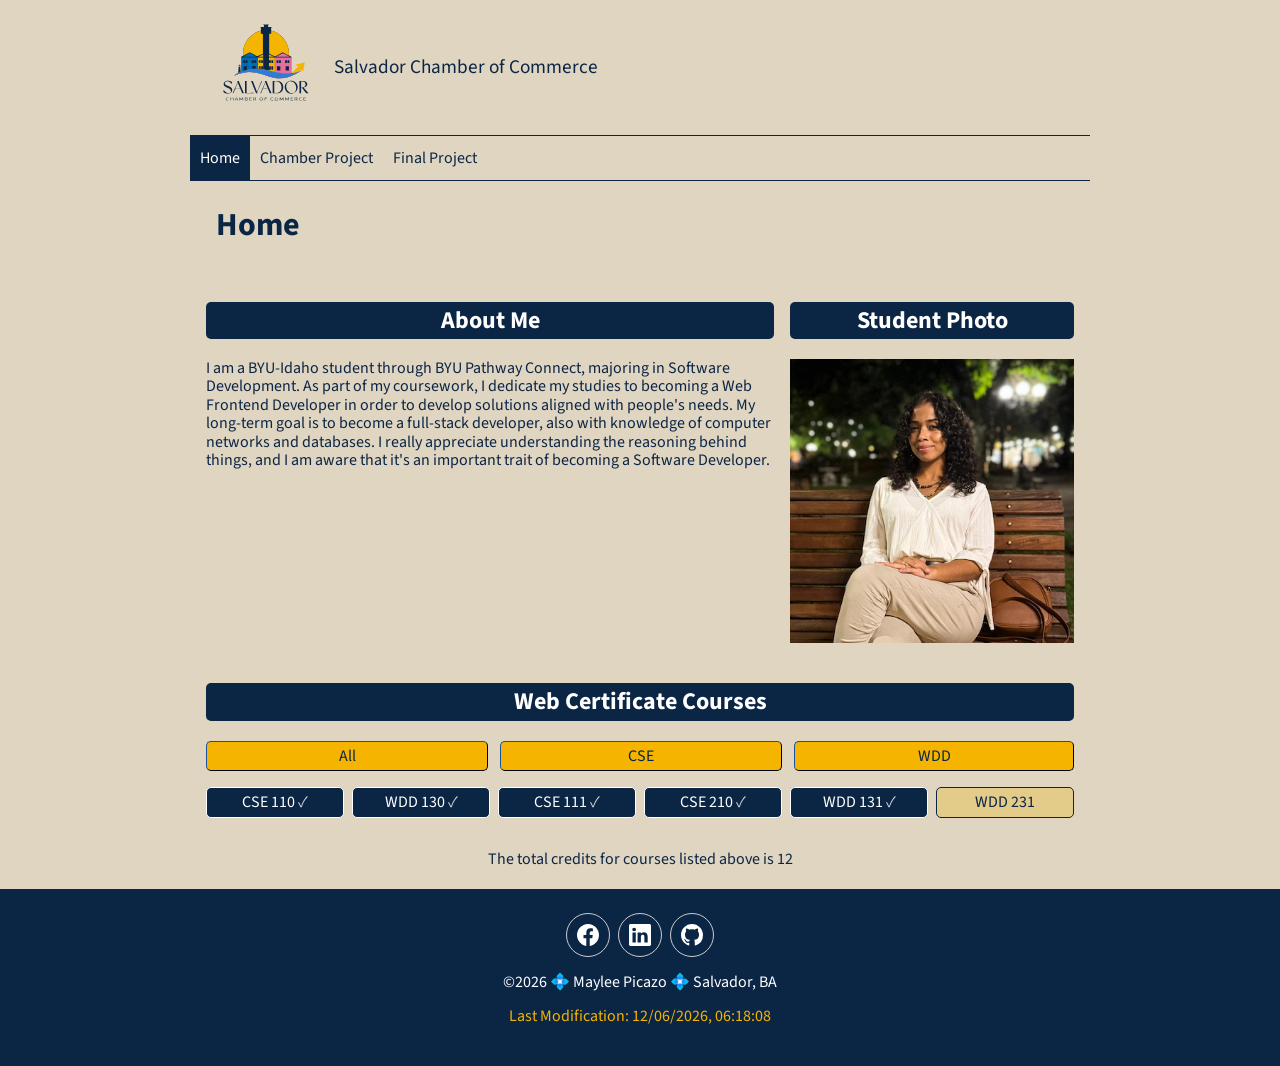
==== index.html @ c7d15a9a "W01 home page assignment completed version" ====
<!DOCTYPE html>
<html lang="en">
<head>
    <meta charset="UTF-8">
    <meta name="viewport" content="width=device-width, initial-scale=1.0">
    <title>Salvador Chamber of Commerce</title>
    <meta name="description" content="Salvador Chamber of Commerce connects local businesses and promotes economic development. Find our business directory, events and opportunities to grow.">
    <meta name="author" content="Maylee Portales Picazo">

    <!-- Google Fonts -->
    <link rel="preconnect" href="https://fonts.googleapis.com">
    <link rel="preconnect" href="https://fonts.gstatic.com" crossorigin>
    <link href="https://fonts.googleapis.com/css2?family=Playfair+Display:ital,wght@0,400..900;1,400..900&family=Source+Sans+3:ital,wght@0,200..900;1,200..900&display=swap" rel="stylesheet">

    <!-- CSS links-->
    <link rel="stylesheet" href="styles/normalize.css">
    <link rel="stylesheet" href="styles/base.css">
    <link rel="stylesheet" href="styles/larger.css">

    <!--JS links-->
    <script src="scripts/navigation.js" defer></script>
    <script src="scripts/date.js" defer></script>
    <script src="scripts/course.js" defer></script>
</head>
<body>
    <header>
        <img src="images/salvador-chamber.svg" alt="Salvador Chamber of Commerce" width="120" height="125">
        <span class="site-name">Salvador Chamber of Commerce</span>
        <button id="ham-btn" class="hamburger"></button>
    </header>

    <nav id="nav-bar" class="navigation">
        <ul>
            <li class="current"><a href="#">Home</a></li>
            <li><a href="#">Chamber Project</a></li>
            <li><a href="#">Final Project</a></li>
        </ul>
    </nav>

    <main>
        <h1>Home</h1>

        <section class="about">
            <h2>About Me</h2>
            <p>I am a BYU-Idaho student through BYU Pathway Connect, majoring in Software Development. As part of my coursework, I dedicate my studies to becoming a Web Frontend Developer in order to develop solutions aligned with people's needs. My long-term goal is to become a full-stack developer, also with knowledge of computer networks and databases. I really appreciate understanding the reasoning behind things, and I am aware that it's an important trait of becoming a Software Developer.</p>
        </section>

        <section class="student-photo">
            <h2>Student Photo</h2>
            <img src="images/maylee_banco.webp" alt="Maylee sitting on a brown bench with her crossed legs" width="400" height="400">
        </section>

        <section class="courses">
            <h2>Web Certificate Courses</h2>

            <div class
            ="btn-container">
              <button class="all-btn">All</button>
              <button class="cse-btn">CSE</button>
              <button class="wdd-btn">WDD</button>
            </div>

            <div id="cards"></div>

            <p id="total-credits"></p>
        </section>
    </main>
    
      <footer>
        <div class="footer-content">
          <div class="social">
            <a href="https://www.facebook.com/" target="_blank"><img src="images/facebook.svg" alt="Facebook" width="16" height="16"></a>
            <a href="https://www.linkedin.com/in/mayleepicazo" target="_blank"><img src="images/linkedin.svg" alt="LinkedIn" width="16" height="16"></a>
            <a href="https://github.com/mayleeportales" target="_blank"><img src="images/github.svg" alt="GitHub" width="16" height="16"></a>        
          </div>
          <p>&copy;<span id="currentYear"></span> 💠 Maylee Picazo 💠 Salvador, BA</p>
          <p id="lastModified"></p>
        </div>
      </footer>    
</body>
</html>
---- styles/base.css ----
:root {
    --color-primary: #0B2545;
    --color-accent: #F4B400;
    --color-secondary: #006CB3;
    --color-text: #0B2545;
    --background: #dfd5c1;
    --color-text-footer: #fff;
    --color-card: #e3cb89;
    --color-current: #e3cb89;

    --color-text-current: #fff;
    --color-text-completed-card: #fff;
    --color-text-h2: #fff;

    --btn-hover: #ad9248;

    --heading-font: "Playfair Display", Georgia, serif;
    --text-font: "Source Sans 3", sans-serif;

    --space: 1rem;
}

* {
    box-sizing: border-box;    
}

body {    
    color: var(--color-text);
    background-color: var(--background);
    font-family: var(--text-font);
}

/* ======= HEADER =======*/
header 
{
    display: grid;
    grid-template-columns: 100px auto 44px;
    padding: 5px var(--space);
    align-items: center;
    border-bottom: solid 1px var(--color-primary);
    column-gap: 8px;
}

header img
{
    display: block;
    width: 100%;
    height: auto;
    padding-bottom: 5px;
}

header span 
{
    font-size: 1.2rem;
    color: var(--color-primary);
}

/* ======= MAIN =======*/
main {
    padding: 5px var(--space);
    align-items: start;
}

img {
    max-width: 100%;
    height: auto;
}

button {
    color: var(--color-primary);
    background-color: var(--color-accent);
    border-color: var(--color-primary);
    border-width: 1.5px;
    cursor: pointer;
}

button:hover {
    background-color: var(--btn-hover);
}

.btn-container {
    display: flex;
    gap: 12px;
}

.all-btn {
    flex: 1;
    border-radius: 5px;
}

.cse-btn {
    flex: 1;
    border-radius: 5px;
}

.wdd-btn {
    flex: 1;
    border-radius: 5px;
    padding: 5px;
}

#cards {
    display: grid;
    grid-template-columns: repeat(auto-fit, minmax(120px, 1fr));
    gap: .5rem;
}

.card {
    background-color: var(--color-card);
    padding: 5px;
    text-align: center;
    border-radius: 5px;
    border: 1px solid var(--color-primary);
}

.card.completed {
    background-color: var(--color-primary);
    padding: 5px;
    text-align: center;
    color: var(--color-text-completed-card);
    border-radius: 5px;
    border: 1px solid var(--color-text-completed-card);
}

.check {
    color: var(--color-text-completed-card);
    opacity: .8;
}

#total-credits {
    text-align: center;
}

section h2 {
    background-color: var(--color-primary);
    text-align: center;
    color: var(--color-text-h2);
    padding: 5px;
    border-radius: 5px;
}

/* ======= HAMBURGER =======*/
.hamburger {
    background: none;
    border: none;
    color: var(--color-primary);
    cursor: pointer;
    font-family: Verdana, Geneva, Tahoma, sans-serif;
}

.hamburger::before {
    content: "\2630";
    font-size: 2rem;
}

.hamburger.show::before {
    content: "\00D7";
    font-size: 2rem;
}

/* ======= NAVIGATION =======*/
.navigation {
    display: none;
}

.navigation.show {
    display: block;
}

.navigation ul {
    list-style-type: none;
    margin: 0;
    padding: 0;
}

.navigation a {
    display: block;
    padding: .8rem 10px;
    color: var(--color-text);
    text-decoration: none;
    border-bottom: 1.5px solid var(--color-primary);
}

.navigation li.current {
    background-color: var(--color-primary);
}

.navigation li.current a {
    color: var(--color-text-current);
}

.navigation li.current a:hover {
    color: var(--color-text);
}

.navigation a:hover {
    background-color: var(--color-accent);
}

h1 {
    margin-left: 10px;
}


/* ====== FOOTER ======== */
footer {
    background-color: var(--color-primary);
    color: var(--color-text-footer);
    padding: 1.5rem var(--space);
    text-align: center;
}

.social {
    display: flex;
    justify-content: center;
    column-gap: 8px;
}

.social a {
    display: flex;
    justify-content: center;
    align-items: center;
    width: 44px;
    height: 44px;
    border: #ccc solid 1px;
    border-radius: 22px;
}

.social img {
    width: 22px;
    height: 22px;

}

.social a:hover {
    background-color: var(--color-secondary);
}

#lastModified {
    color: var(--color-accent);
}
---- styles/larger.css ----
@media only screen and (min-width: 38rem) {
     
    header, main, nav{
        max-width: 900px;
        margin: 0 auto;
    }

    header {
        grid-template-columns: 120px auto;
    }

    main {
        display: grid;
        grid-template-columns: 2fr 1fr;
        gap: 1rem;
    }

    h1 {
        grid-column: 1 / -1;
    }
    
    .hamburger {
        display: none;
    }

    .navigation {
        display: block;
        border-bottom: 1px solid var(--color-primary);
    }

    .navigation ul {
        display: flex;
    }

    .navigation a {
        border: none;
    }

    .courses {
        grid-column: 1 / -1;
    }

    .footer-content {
        max-width: 900px;
        margin: 0 auto;
    }
}
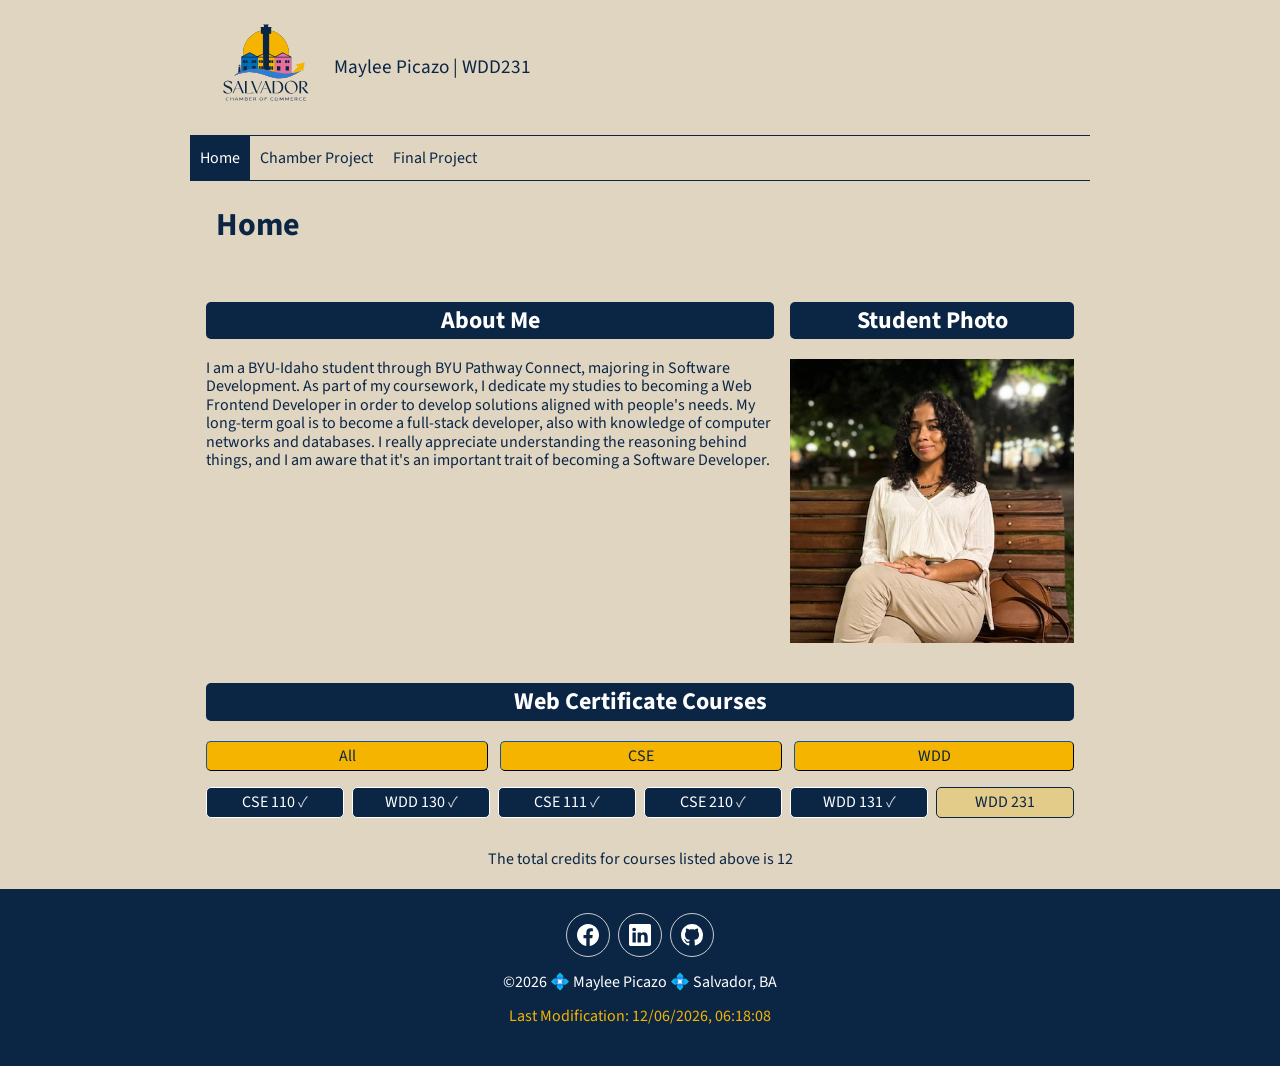
==== commit 1c0a0e8d: "W02 Chamber DIrectory Page" ====
--- a/index.html
+++ b/index.html
@@ -3,14 +3,22 @@
 <head>
     <meta charset="UTF-8">
     <meta name="viewport" content="width=device-width, initial-scale=1.0">
-    <title>Salvador Chamber of Commerce</title>
+    <title>Maylee Picazo | WDD231</title>
     <meta name="description" content="Salvador Chamber of Commerce connects local businesses and promotes economic development. Find our business directory, events and opportunities to grow.">
     <meta name="author" content="Maylee Portales Picazo">
+
+    <meta property="og:title" content="Salvador Chamber of Commerce">
+    <meta property="og:description" content="Salvador Chamber of Commerce connects local businesses and promotes economic development. Find our business directory, events and opportunities to grow.">
+    <meta property="og:image" content="https://mayleeportales.github.io/wdd231/images/chamber-og.jpg">
+    <meta property="og:url" content="https://mayleeportales.github.io/wdd231">
 
     <!-- Google Fonts -->
     <link rel="preconnect" href="https://fonts.googleapis.com">
     <link rel="preconnect" href="https://fonts.gstatic.com" crossorigin>
     <link href="https://fonts.googleapis.com/css2?family=Playfair+Display:ital,wght@0,400..900;1,400..900&family=Source+Sans+3:ital,wght@0,200..900;1,200..900&display=swap" rel="stylesheet">
+
+    <!-- Favicon Link-->
+    <link rel="icon" href="favicon.ico">
 
     <!-- CSS links-->
     <link rel="stylesheet" href="styles/normalize.css">
@@ -25,8 +33,8 @@
 <body>
     <header>
         <img src="images/salvador-chamber.svg" alt="Salvador Chamber of Commerce" width="120" height="125">
-        <span class="site-name">Salvador Chamber of Commerce</span>
-        <button id="ham-btn" class="hamburger"></button>
+        <span class="site-name">Maylee Picazo | WDD231</span>
+        <button id="ham-btn" class="hamburger" aria-label="Menu"></button>
     </header>
 
     <nav id="nav-bar" class="navigation">
@@ -53,8 +61,7 @@
         <section class="courses">
             <h2>Web Certificate Courses</h2>
 
-            <div class
-            ="btn-container">
+            <div class="btn-container">
               <button class="all-btn">All</button>
               <button class="cse-btn">CSE</button>
               <button class="wdd-btn">WDD</button>
@@ -69,9 +76,9 @@
       <footer>
         <div class="footer-content">
           <div class="social">
-            <a href="https://www.facebook.com/" target="_blank"><img src="images/facebook.svg" alt="Facebook" width="16" height="16"></a>
-            <a href="https://www.linkedin.com/in/mayleepicazo" target="_blank"><img src="images/linkedin.svg" alt="LinkedIn" width="16" height="16"></a>
-            <a href="https://github.com/mayleeportales" target="_blank"><img src="images/github.svg" alt="GitHub" width="16" height="16"></a>        
+            <a href="https://www.facebook.com/" target="_blank"><img src="images/facebook.svg" alt="Facebook login page" width="16" height="16"></a>
+            <a href="https://www.linkedin.com/in/mayleepicazo" target="_blank"><img src="images/linkedin.svg" alt="Maylee Picazo's LinkedIn profile" width="16" height="16"></a>
+            <a href="https://github.com/mayleeportales" target="_blank"><img src="images/github.svg" alt="Maylee Picazo's GitHub profile" width="16" height="16"></a>        
           </div>
           <p>&copy;<span id="currentYear"></span> 💠 Maylee Picazo 💠 Salvador, BA</p>
           <p id="lastModified"></p>
